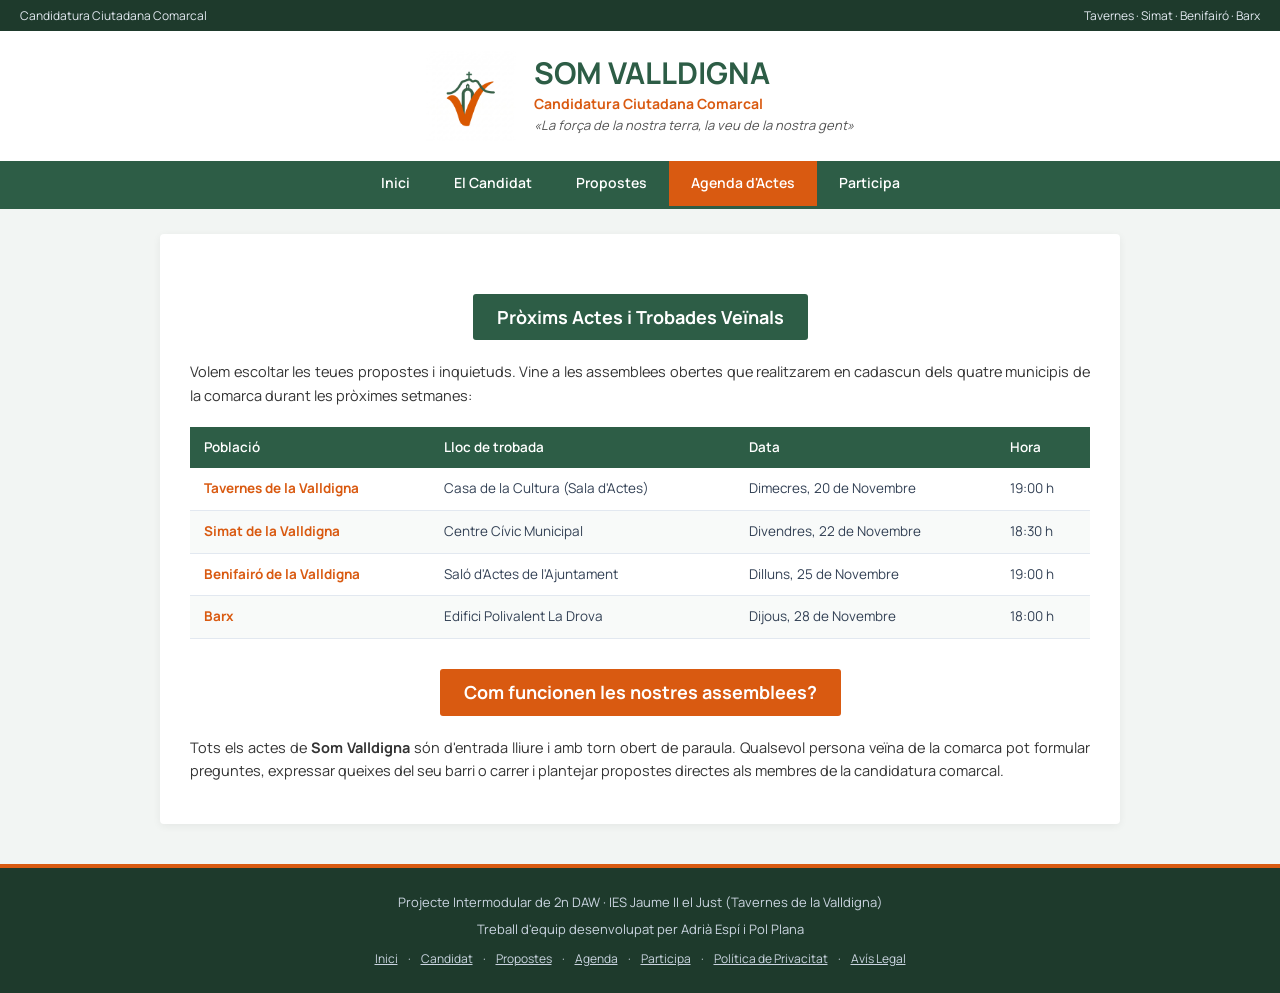
==== web/agenda.html @ f80e4e86 "Afegir pagines del menu de navegacio" ====
<!DOCTYPE html>
<html lang="ca">
<head>
  <meta charset="UTF-8">
  <meta name="viewport" content="width=device-width, initial-scale=1.0">
  <title>Agenda d'Actes i Trobades - Som Valldigna</title>
  <link rel="stylesheet" href="https://fonts.googleapis.com/css2?family=Manrope:wght@400;600;700&display=swap">
  <link rel="stylesheet" href="style.css">
</head>
<body>

  <header>
    <div class="barra">
      <span>Candidatura Ciutadana Comarcal</span>
      <span>Tavernes · Simat · Benifairó · Barx</span>
    </div>

    <div class="logo">
      <img src="assets/logoFinal.jpg" alt="Logo Som Valldigna">
      <div>
        <h1>SOM VALLDIGNA</h1>
        <p class="subtitol">Candidatura Ciutadana Comarcal</p>
        <p class="lema">«La força de la nostra terra, la veu de la nostra gent»</p>
      </div>
    </div>

    <nav>
      <ul>
        <li><a href="index.html">Inici</a></li>
        <li><a href="candidat.html">El Candidat</a></li>
        <li><a href="programa.html">Propostes</a></li>
        <li><a href="agenda.html" class="actiu">Agenda d'Actes</a></li>
        <li><a href="participa.html">Participa</a></li>
      </ul>
    </nav>
  </header>

  <main>
    <h2 class="verd">Pròxims Actes i Trobades Veïnals</h2>
    <p>
      Volem escoltar les teues propostes i inquietuds. Vine a les assemblees obertes que realitzarem en cadascun dels quatre municipis de la comarca durant les pròximes setmanes:
    </p>

    <table class="taula-agenda">
      <thead>
        <tr>
          <th>Població</th>
          <th>Lloc de trobada</th>
          <th>Data</th>
          <th>Hora</th>
        </tr>
      </thead>
      <tbody>
        <tr>
          <td class="poble">Tavernes de la Valldigna</td>
          <td>Casa de la Cultura (Sala d'Actes)</td>
          <td>Dimecres, 20 de Novembre</td>
          <td>19:00 h</td>
        </tr>
        <tr>
          <td class="poble">Simat de la Valldigna</td>
          <td>Centre Cívic Municipal</td>
          <td>Divendres, 22 de Novembre</td>
          <td>18:30 h</td>
        </tr>
        <tr>
          <td class="poble">Benifairó de la Valldigna</td>
          <td>Saló d'Actes de l'Ajuntament</td>
          <td>Dilluns, 25 de Novembre</td>
          <td>19:00 h</td>
        </tr>
        <tr>
          <td class="poble">Barx</td>
          <td>Edifici Polivalent La Drova</td>
          <td>Dijous, 28 de Novembre</td>
          <td>18:00 h</td>
        </tr>
      </tbody>
    </table>

    <h2>Com funcionen les nostres assemblees?</h2>
    <p>
      Tots els actes de <strong>Som Valldigna</strong> són d'entrada lliure i amb torn obert de paraula. Qualsevol persona veïna de la comarca pot formular preguntes, expressar queixes del seu barri o carrer i plantejar propostes directes als membres de la candidatura comarcal.
    </p>
  </main>

  <footer>
    <p>Projecte Intermodular de 2n DAW · IES Jaume II el Just (Tavernes de la Valldigna)</p>
    <p>Treball d'equip desenvolupat per Adrià Espí i Pol Plana</p>
    <div class="links">
      <a href="index.html">Inici</a> ·
      <a href="candidat.html">Candidat</a> ·
      <a href="programa.html">Propostes</a> ·
      <a href="agenda.html">Agenda</a> ·
      <a href="participa.html">Participa</a> ·
      <a href="#">Política de Privacitat</a> ·
      <a href="#">Avís Legal</a>
    </div>
  </footer>

</body>
</html>
---- web/style.css ----
* {
  margin: 0;
  padding: 0;
  box-sizing: border-box;
  font-family: "Manrope", sans-serif;
}
body {
  background: #f2f5f3;
  color: #2b2d42;
  line-height: 1.6;
}
a {
  text-decoration: none;
  color: inherit;
}

header {
  background: #fff;
  border-bottom: 3px solid #2d5d46;
}
.barra,
footer {
  background: #1e3a2c;
}
.barra {
  color: #e2e8f0;
  font-size: 12px;
  padding: 6px 20px;
  display: flex;
  justify-content: space-between;
}

.logo {
  display: flex;
  justify-content: center;
  align-items: center;
  gap: 18px;
  padding: 20px;
}
.logo img {
  height: 90px;
  width: auto;
  object-fit: contain;
}
.logo h1,
.candidat h3 {
  color: #2d5d46;
}
.logo h1 {
  font-size: 30px;
  line-height: 1.1;
}
.subtitol,
.carrec {
  color: #d95a11;
  font-weight: 700;
}
.subtitol {
  font-size: 14px;
  margin-top: 4px;
}
.lema {
  font-size: 13px;
  color: #555;
  font-style: italic;
}

nav,
.verd {
  background: #2d5d46;
}
nav ul {
  display: flex;
  justify-content: center;
  list-style: none;
  flex-wrap: wrap;
}
nav a {
  display: block;
  color: #fff;
  padding: 11px 22px;
  font-weight: 600;
  font-size: 14px;
  transition: background-color 0.2s ease;
}
nav a:hover,
nav .actiu,
h2 {
  background: #d95a11;
  color: #fff;
}

main {
  max-width: 960px;
  margin: 25px auto;
  background: #fff;
  padding: 30px;
  border-radius: 4px;
  box-shadow: 0 2px 8px rgba(0, 0, 0, 0.06);
}
main p {
  font-size: 14.5px;
  color: #333;
  margin-bottom: 12px;
  text-align: justify;
}
h2 {
  padding: 9px 24px;
  font-size: 18px;
  width: fit-content;
  margin: 30px auto 20px;
  border-radius: 3px;
}

/* Candidat */
.candidat {
  display: flex;
  gap: 25px;
  align-items: center;
  background: #f9fbf9;
  border: 1px solid #dbe7df;
  border-left: 5px solid #2d5d46;
  padding: 20px;
  border-radius: 4px;
  margin: 20px 0;
}
.candidat img {
  width: 170px;
  height: 210px;
  object-fit: cover;
  border-radius: 4px;
  border: 2px solid #2d5d46;
}
.candidat h3 {
  font-size: 20px;
  margin-bottom: 4px;
}
.carrec {
  font-size: 13px;
  text-transform: uppercase;
  margin-bottom: 10px;
}
.candidat p {
  font-size: 14px;
  color: #444;
  margin-bottom: 8px;
}

/* Equip i llista */
.llista-equip {
  display: flex;
  flex-direction: column;
  gap: 15px;
  margin: 20px 0;
}
.membre-equip {
  background: #fafbfa;
  border: 1px solid #e1e7e3;
  border-left: 4px solid #2d5d46;
  padding: 16px 20px;
  border-radius: 3px;
}
.membre-equip h4 {
  color: #2d5d46;
  font-size: 16px;
  margin-bottom: 4px;
}
.membre-equip .rol {
  color: #d95a11;
  font-size: 12.5px;
  font-weight: 700;
  text-transform: uppercase;
  margin-bottom: 6px;
}
.membre-equip p {
  font-size: 13.5px;
  color: #444;
  margin-bottom: 0;
}

/* Filtre comarcal */
.filtre-comarcal {
  display: flex;
  justify-content: center;
  gap: 10px;
  margin: 20px 0 25px;
  flex-wrap: wrap;
}
.filtre-btn {
  background: #eaf2ec;
  color: #2d5d46;
  border: 1px solid #c8dcd0;
  padding: 6px 14px;
  border-radius: 20px;
  font-size: 13px;
  font-weight: 600;
  cursor: pointer;
  transition: all 0.2s ease;
}
.filtre-btn:hover,
.filtre-btn.actiu {
  background: #2d5d46;
  color: #fff;
  border-color: #2d5d46;
}

/* Targetes propostes */
.galeria-propostes {
  display: flex;
  flex-wrap: wrap;
  gap: 18px;
  margin: 20px 0;
}
.tarja-proposta {
  flex: 1 1 calc(50% - 18px);
  background: #fafbfa;
  border: 1px solid #e1e7e3;
  border-top: 4px solid #2d5d46;
  padding: 18px 20px;
  border-radius: 3px;
}
.tarja-proposta:nth-child(even) {
  border-top-color: #d95a11;
}
.tarja-proposta h3,
.tarja-proposta h4 {
  font-size: 16px;
  color: #2d5d46;
  margin-bottom: 8px;
  font-weight: 700;
}
.tarja-proposta p {
  font-size: 13.5px;
  color: #4b5563;
  line-height: 1.55;
  margin-bottom: 8px;
}
.tarja-proposta ul {
  padding-left: 20px;
  margin-top: 8px;
  font-size: 13.5px;
  color: #4b5563;
}
.tarja-proposta li {
  margin-bottom: 6px;
}

/* Taula Agenda */
.taula-agenda {
  width: 100%;
  border-collapse: collapse;
  margin: 20px 0 25px;
  font-size: 13.5px;
}
.taula-agenda th {
  background: #2d5d46;
  color: #fff;
  padding: 10px 14px;
  text-align: left;
  font-weight: 600;
}
.taula-agenda td {
  padding: 10px 14px;
  border-bottom: 1px solid #e2e8f0;
  color: #334155;
}
.taula-agenda tr:nth-child(even) {
  background: #f8faf9;
}
.taula-agenda .poble {
  font-weight: 700;
  color: #d95a11;
}

/* Formulari Participa */
.formulari-participa {
  max-width: 650px;
  margin: 25px auto 10px;
  background: #fbfdfc;
  padding: 25px;
  border: 1px solid #dbe7df;
  border-top: 4px solid #d95a11;
  border-radius: 4px;
}
.camp-formulari {
  margin-bottom: 16px;
}
.camp-formulari label {
  display: block;
  font-size: 13.5px;
  font-weight: 600;
  color: #2d5d46;
  margin-bottom: 6px;
}
.camp-formulari input[type="text"],
.camp-formulari input[type="email"],
.camp-formulari input[type="tel"],
.camp-formulari select,
.camp-formulari textarea {
  width: 100%;
  padding: 9px 12px;
  font-size: 14px;
  border: 1px solid #cbd5e1;
  border-radius: 3px;
  font-family: inherit;
  background: #fff;
  color: #2b2d42;
}
.camp-formulari input:focus,
.camp-formulari select:focus,
.camp-formulari textarea:focus {
  outline: none;
  border-color: #2d5d46;
  box-shadow: 0 0 0 2px rgba(45, 93, 70, 0.2);
}
.clausula-rgpd {
  background: #f1f6f3;
  border: 1px solid #d0e0d6;
  padding: 12px 14px;
  border-radius: 3px;
  margin: 18px 0;
}
.clausula-rgpd p {
  font-size: 11.5px;
  color: #555;
  margin-bottom: 8px;
  text-align: left;
  line-height: 1.45;
}
.casella-rgpd {
  display: flex;
  align-items: flex-start;
  gap: 10px;
}
.casella-rgpd input[type="checkbox"] {
  margin-top: 3px;
  accent-color: #2d5d46;
}
.casella-rgpd label {
  font-size: 12.5px;
  color: #2b2d42;
  font-weight: 600;
  line-height: 1.4;
}
.boto-enviar {
  background: #d95a11;
  color: #fff;
  border: none;
  padding: 12px 28px;
  font-size: 15px;
  font-weight: 700;
  border-radius: 3px;
  cursor: pointer;
  transition: background-color 0.2s ease;
  width: 100%;
}
.boto-enviar:hover {
  background: #b8490a;
}
.missatge-exit {
  display: none;
  background: #eaf2ec;
  border: 1px solid #2d5d46;
  color: #2d5d46;
  padding: 14px;
  border-radius: 3px;
  margin-top: 15px;
  font-weight: 600;
  text-align: center;
}

/* Footer */
footer {
  color: #cbd5e1;
  padding: 24px 20px;
  margin-top: 40px;
  border-top: 4px solid #d95a11;
  font-size: 13px;
  text-align: center;
}
footer p {
  margin-bottom: 6px;
}
.links {
  margin-top: 10px;
  font-size: 12px;
}
.links a {
  margin: 0 8px;
  text-decoration: underline;
  color: #cbd5e1;
}
.links a:hover {
  color: #fff;
}

/* Responsive */
@media (max-width: 768px) {
  .logo {
    flex-direction: column;
    text-align: center;
    gap: 10px;
  }
  .candidat {
    flex-direction: column;
    text-align: center;
  }
  .tarja-proposta {
    flex: 1 1 100%;
  }
  .barra {
    flex-direction: column;
    text-align: center;
    gap: 4px;
  }
  nav ul {
    flex-direction: column;
    text-align: center;
  }
  nav a {
    padding: 9px 15px;
  }
  .taula-agenda {
    font-size: 12px;
  }
  .taula-agenda th, .taula-agenda td {
    padding: 8px 6px;
  }
}
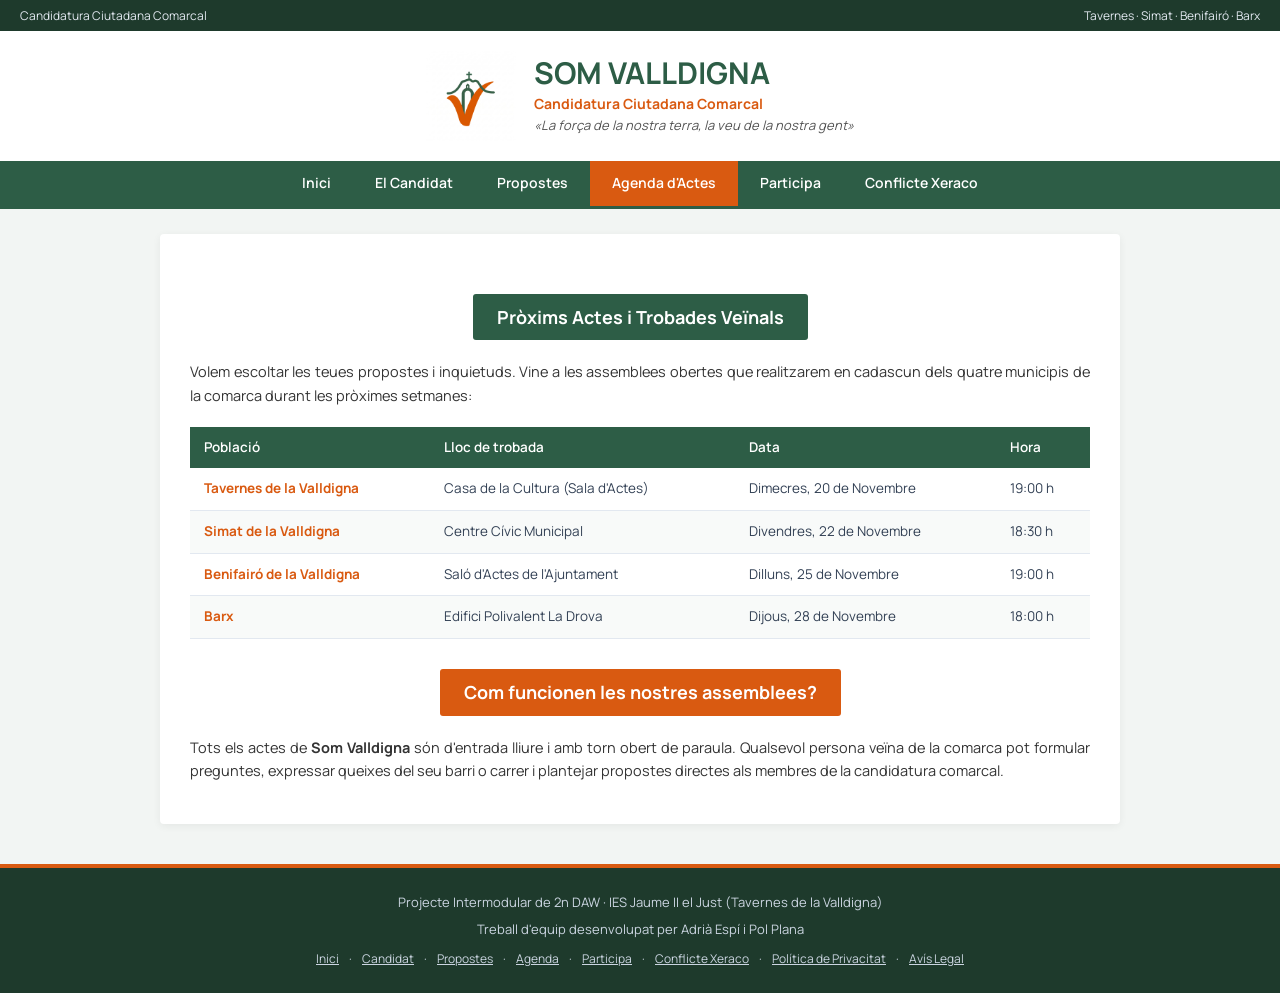
==== commit 7b747bd1: "Estil botons i seccio Conflicte Xeraco" ====
--- a/web/agenda.html
+++ b/web/agenda.html
@@ -31,6 +31,7 @@
         <li><a href="programa.html">Propostes</a></li>
         <li><a href="agenda.html" class="actiu">Agenda d'Actes</a></li>
         <li><a href="participa.html">Participa</a></li>
+        <li><a href="xeraco.html">Conflicte Xeraco</a></li>
       </ul>
     </nav>
   </header>
@@ -93,6 +94,7 @@
       <a href="programa.html">Propostes</a> ·
       <a href="agenda.html">Agenda</a> ·
       <a href="participa.html">Participa</a> ·
+      <a href="xeraco.html">Conflicte Xeraco</a> ·
       <a href="#">Política de Privacitat</a> ·
       <a href="#">Avís Legal</a>
     </div>
--- a/web/style.css
+++ b/web/style.css
@@ -178,30 +178,44 @@
   margin-bottom: 0;
 }
 
-/* Filtre comarcal */
+/* Botons de Filtre Comarcal amb estil modern i visible */
 .filtre-comarcal {
   display: flex;
   justify-content: center;
-  gap: 10px;
-  margin: 20px 0 25px;
+  align-items: center;
+  gap: 12px;
+  margin: 24px 0 20px;
   flex-wrap: wrap;
 }
-.filtre-btn {
-  background: #eaf2ec;
-  color: #2d5d46;
-  border: 1px solid #c8dcd0;
-  padding: 6px 14px;
-  border-radius: 20px;
-  font-size: 13px;
-  font-weight: 600;
+.filtre-btn,
+button.filtre-btn {
+  appearance: none;
+  -webkit-appearance: none;
+  background-color: #ffffff;
+  color: #2d5d46;
+  border: 2px solid #2d5d46;
+  padding: 9px 18px;
+  border-radius: 25px;
+  font-size: 14px;
+  font-weight: 700;
   cursor: pointer;
-  transition: all 0.2s ease;
-}
-.filtre-btn:hover,
-.filtre-btn.actiu {
-  background: #2d5d46;
-  color: #fff;
+  box-shadow: 0 2px 4px rgba(45, 93, 70, 0.12);
+  transition: all 0.25s ease-in-out;
+  outline: none;
+}
+.filtre-btn:hover {
+  background-color: #d95a11;
+  color: #ffffff;
+  border-color: #d95a11;
+  transform: translateY(-2px);
+  box-shadow: 0 4px 8px rgba(217, 90, 17, 0.25);
+}
+.filtre-btn.actiu,
+button.filtre-btn.actiu {
+  background-color: #2d5d46;
+  color: #ffffff;
   border-color: #2d5d46;
+  box-shadow: 0 3px 6px rgba(45, 93, 70, 0.3);
 }
 
 /* Targetes propostes */
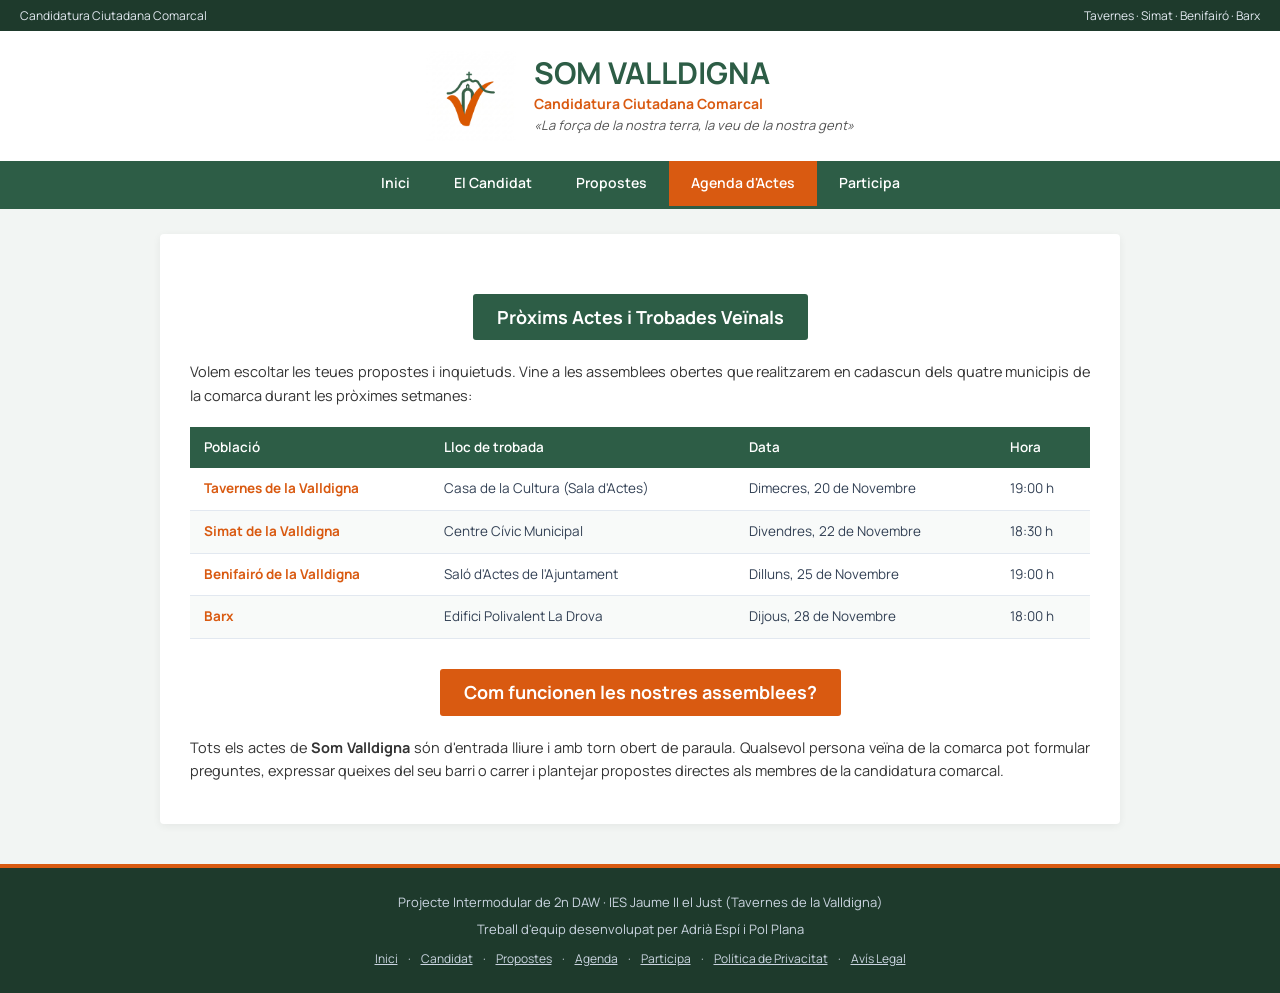
==== commit 0c38e485: "Eliminar pagina i enllacos de Xeraco" ====
--- a/web/agenda.html
+++ b/web/agenda.html
@@ -31,7 +31,6 @@
         <li><a href="programa.html">Propostes</a></li>
         <li><a href="agenda.html" class="actiu">Agenda d'Actes</a></li>
         <li><a href="participa.html">Participa</a></li>
-        <li><a href="xeraco.html">Conflicte Xeraco</a></li>
       </ul>
     </nav>
   </header>
@@ -94,7 +93,6 @@
       <a href="programa.html">Propostes</a> ·
       <a href="agenda.html">Agenda</a> ·
       <a href="participa.html">Participa</a> ·
-      <a href="xeraco.html">Conflicte Xeraco</a> ·
       <a href="#">Política de Privacitat</a> ·
       <a href="#">Avís Legal</a>
     </div>
--- a/web/style.css
+++ b/web/style.css
@@ -112,7 +112,6 @@
   border-radius: 3px;
 }
 
-/* Candidat */
 .candidat {
   display: flex;
   gap: 25px;
@@ -146,7 +145,6 @@
   margin-bottom: 8px;
 }
 
-/* Equip i llista */
 .llista-equip {
   display: flex;
   flex-direction: column;
@@ -178,13 +176,12 @@
   margin-bottom: 0;
 }
 
-/* Botons de Filtre Comarcal amb estil modern i visible */
 .filtre-comarcal {
   display: flex;
   justify-content: center;
   align-items: center;
-  gap: 12px;
-  margin: 24px 0 20px;
+  gap: 10px;
+  margin: 20px 0;
   flex-wrap: wrap;
 }
 .filtre-btn,
@@ -194,31 +191,25 @@
   background-color: #ffffff;
   color: #2d5d46;
   border: 2px solid #2d5d46;
-  padding: 9px 18px;
-  border-radius: 25px;
+  padding: 8px 16px;
+  border-radius: 4px;
   font-size: 14px;
-  font-weight: 700;
+  font-weight: 600;
   cursor: pointer;
-  box-shadow: 0 2px 4px rgba(45, 93, 70, 0.12);
-  transition: all 0.25s ease-in-out;
   outline: none;
 }
 .filtre-btn:hover {
   background-color: #d95a11;
   color: #ffffff;
   border-color: #d95a11;
-  transform: translateY(-2px);
-  box-shadow: 0 4px 8px rgba(217, 90, 17, 0.25);
 }
 .filtre-btn.actiu,
 button.filtre-btn.actiu {
   background-color: #2d5d46;
   color: #ffffff;
   border-color: #2d5d46;
-  box-shadow: 0 3px 6px rgba(45, 93, 70, 0.3);
-}
-
-/* Targetes propostes */
+}
+
 .galeria-propostes {
   display: flex;
   flex-wrap: wrap;
@@ -259,7 +250,6 @@
   margin-bottom: 6px;
 }
 
-/* Taula Agenda */
 .taula-agenda {
   width: 100%;
   border-collapse: collapse;
@@ -286,7 +276,6 @@
   color: #d95a11;
 }
 
-/* Formulari Participa */
 .formulari-participa {
   max-width: 650px;
   margin: 25px auto 10px;
@@ -383,7 +372,6 @@
   text-align: center;
 }
 
-/* Footer */
 footer {
   color: #cbd5e1;
   padding: 24px 20px;
@@ -408,7 +396,6 @@
   color: #fff;
 }
 
-/* Responsive */
 @media (max-width: 768px) {
   .logo {
     flex-direction: column;
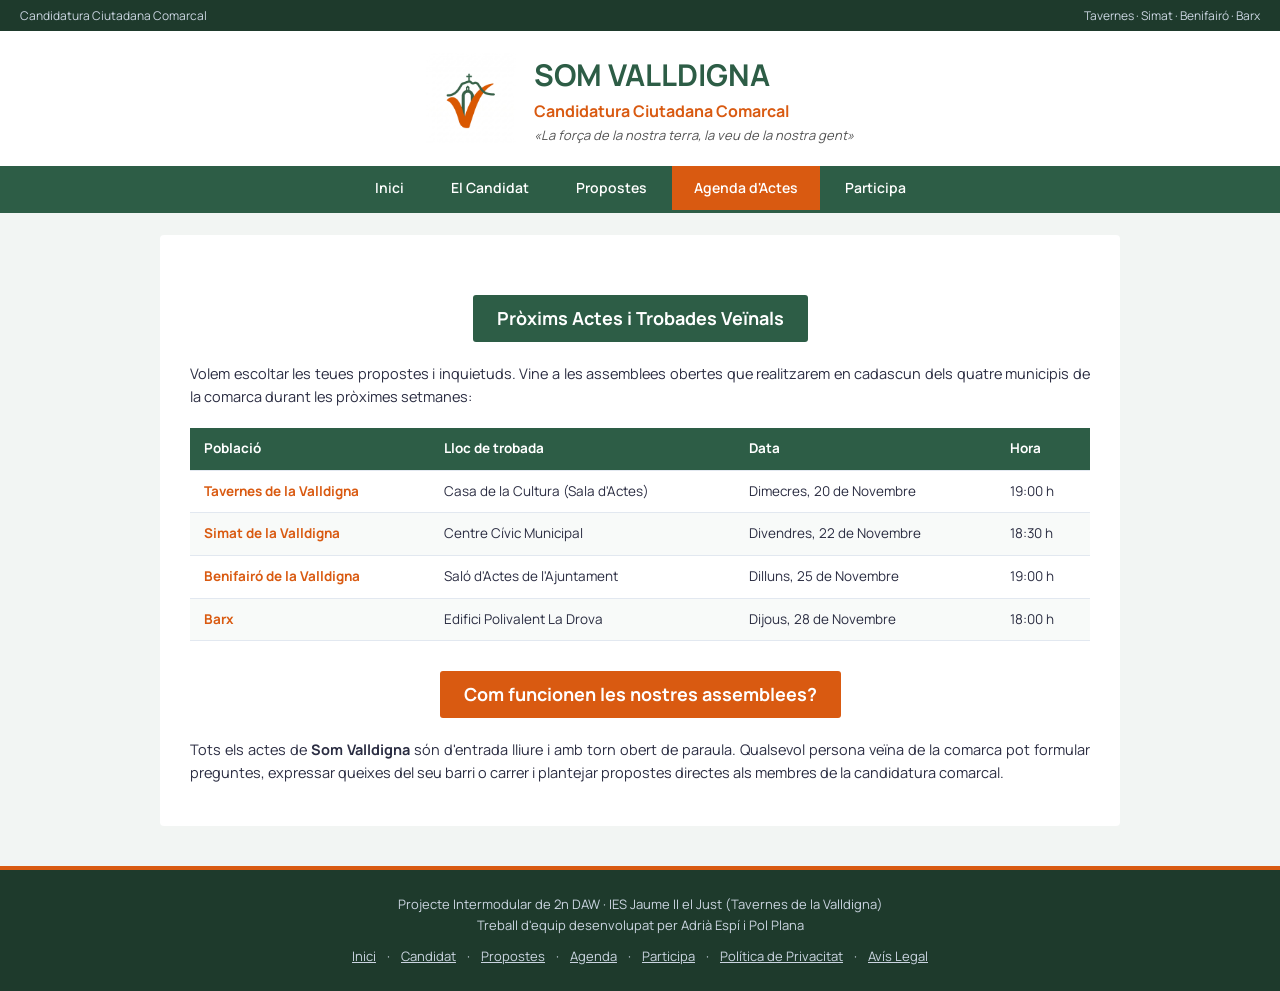
==== commit d7fc3fd5: "Posar noms de classes mes simples" ====
--- a/web/agenda.html
+++ b/web/agenda.html
@@ -41,7 +41,7 @@
       Volem escoltar les teues propostes i inquietuds. Vine a les assemblees obertes que realitzarem en cadascun dels quatre municipis de la comarca durant les pròximes setmanes:
     </p>
 
-    <table class="taula-agenda">
+    <table class="agenda">
       <thead>
         <tr>
           <th>Població</th>
--- a/web/style.css
+++ b/web/style.css
@@ -8,80 +8,87 @@
   background: #f2f5f3;
   color: #2b2d42;
   line-height: 1.6;
+  padding-top: 210px;
 }
 a {
   text-decoration: none;
   color: inherit;
 }
-
 header {
+  position: fixed;
+  top: 0;
+  left: 0;
+  width: 100%;
+  z-index: 1000;
   background: #fff;
   border-bottom: 3px solid #2d5d46;
 }
 .barra,
 footer {
   background: #1e3a2c;
+  color: #cbd5e1;
+  font-size: 12px;
 }
 .barra {
-  color: #e2e8f0;
-  font-size: 12px;
   padding: 6px 20px;
-  display: flex;
-  justify-content: space-between;
-}
-
+}
+.barra span:last-child {
+  float: right;
+}
 .logo {
-  display: flex;
-  justify-content: center;
-  align-items: center;
-  gap: 18px;
+  text-align: center;
   padding: 20px;
 }
 .logo img {
   height: 90px;
-  width: auto;
-  object-fit: contain;
+  vertical-align: middle;
+  margin-right: 15px;
+}
+.logo div {
+  display: inline-block;
+  vertical-align: middle;
+  text-align: left;
 }
 .logo h1,
-.candidat h3 {
+.candidat h3,
+.membre h4,
+.tarja h3,
+.tarja h4 {
   color: #2d5d46;
 }
 .logo h1 {
   font-size: 30px;
-  line-height: 1.1;
 }
 .subtitol,
-.carrec {
+.carrec,
+.membre .rol,
+.agenda .poble {
   color: #d95a11;
   font-weight: 700;
-}
-.subtitol {
-  font-size: 14px;
-  margin-top: 4px;
 }
 .lema {
   font-size: 13px;
   color: #555;
   font-style: italic;
 }
-
 nav,
-.verd {
+.verd,
+.agenda th {
   background: #2d5d46;
+  color: #fff;
 }
 nav ul {
-  display: flex;
-  justify-content: center;
+  text-align: center;
   list-style: none;
-  flex-wrap: wrap;
+}
+nav li {
+  display: inline-block;
 }
 nav a {
   display: block;
-  color: #fff;
   padding: 11px 22px;
   font-weight: 600;
   font-size: 14px;
-  transition: background-color 0.2s ease;
 }
 nav a:hover,
 nav .actiu,
@@ -89,18 +96,15 @@
   background: #d95a11;
   color: #fff;
 }
-
 main {
   max-width: 960px;
   margin: 25px auto;
   background: #fff;
   padding: 30px;
   border-radius: 4px;
-  box-shadow: 0 2px 8px rgba(0, 0, 0, 0.06);
 }
 main p {
   font-size: 14.5px;
-  color: #333;
   margin-bottom: 12px;
   text-align: justify;
 }
@@ -111,320 +115,161 @@
   margin: 30px auto 20px;
   border-radius: 3px;
 }
-
-.candidat {
-  display: flex;
-  gap: 25px;
-  align-items: center;
+.candidat::after,
+.membre::after,
+.propostes::after {
+  content: "";
+  display: table;
+  clear: both;
+}
+.candidat,
+.membre {
   background: #f9fbf9;
   border: 1px solid #dbe7df;
   border-left: 5px solid #2d5d46;
   padding: 20px;
   border-radius: 4px;
   margin: 20px 0;
-}
-.candidat img {
+  transition: 0.25s;
+}
+.candidat:hover,
+.membre:hover {
+  transform: scale(1.02);
+  border-left-color: #d95a11;
+}
+.candidat img,
+.membre img {
+  float: left;
+  border: 2px solid #2d5d46;
+  border-radius: 4px;
   width: 170px;
   height: 210px;
-  object-fit: cover;
-  border-radius: 4px;
-  border: 2px solid #2d5d46;
-}
-.candidat h3 {
-  font-size: 20px;
-  margin-bottom: 4px;
-}
-.carrec {
-  font-size: 13px;
-  text-transform: uppercase;
-  margin-bottom: 10px;
-}
-.candidat p {
-  font-size: 14px;
-  color: #444;
-  margin-bottom: 8px;
-}
-
-.llista-equip {
-  display: flex;
-  flex-direction: column;
-  gap: 15px;
+  margin-right: 25px;
+}
+.membre img {
+  width: 90px;
+  height: 110px;
+  margin-right: 20px;
+}
+.info {
+  overflow: hidden;
+}
+.filtre {
+  text-align: center;
   margin: 20px 0;
 }
-.membre-equip {
-  background: #fafbfa;
-  border: 1px solid #e1e7e3;
-  border-left: 4px solid #2d5d46;
-  padding: 16px 20px;
-  border-radius: 3px;
-}
-.membre-equip h4 {
-  color: #2d5d46;
-  font-size: 16px;
-  margin-bottom: 4px;
-}
-.membre-equip .rol {
-  color: #d95a11;
-  font-size: 12.5px;
-  font-weight: 700;
-  text-transform: uppercase;
-  margin-bottom: 6px;
-}
-.membre-equip p {
-  font-size: 13.5px;
-  color: #444;
-  margin-bottom: 0;
-}
-
-.filtre-comarcal {
-  display: flex;
-  justify-content: center;
-  align-items: center;
-  gap: 10px;
-  margin: 20px 0;
-  flex-wrap: wrap;
-}
-.filtre-btn,
-button.filtre-btn {
-  appearance: none;
-  -webkit-appearance: none;
-  background-color: #ffffff;
+.btn {
+  background: #fff;
   color: #2d5d46;
   border: 2px solid #2d5d46;
   padding: 8px 16px;
   border-radius: 4px;
-  font-size: 14px;
   font-weight: 600;
   cursor: pointer;
-  outline: none;
-}
-.filtre-btn:hover {
-  background-color: #d95a11;
-  color: #ffffff;
+  margin: 4px;
+}
+.btn:hover,
+.btn.actiu {
+  background: #2d5d46;
+  color: #fff;
+}
+.btn:hover {
+  background: #d95a11;
   border-color: #d95a11;
 }
-.filtre-btn.actiu,
-button.filtre-btn.actiu {
-  background-color: #2d5d46;
-  color: #ffffff;
-  border-color: #2d5d46;
-}
-
-.galeria-propostes {
-  display: flex;
-  flex-wrap: wrap;
-  gap: 18px;
-  margin: 20px 0;
-}
-.tarja-proposta {
-  flex: 1 1 calc(50% - 18px);
+.tarja {
+  width: 48%;
+  float: left;
+  margin: 0 4% 18px 0;
+  padding: 18px 20px;
   background: #fafbfa;
   border: 1px solid #e1e7e3;
   border-top: 4px solid #2d5d46;
-  padding: 18px 20px;
   border-radius: 3px;
 }
-.tarja-proposta:nth-child(even) {
+.tarja:nth-child(2n) {
+  margin-right: 0;
   border-top-color: #d95a11;
 }
-.tarja-proposta h3,
-.tarja-proposta h4 {
-  font-size: 16px;
-  color: #2d5d46;
-  margin-bottom: 8px;
-  font-weight: 700;
-}
-.tarja-proposta p {
+.tarja ul {
+  padding-left: 20px;
+}
+.agenda {
+  width: 100%;
+  border-collapse: collapse;
+  margin: 20px 0;
   font-size: 13.5px;
-  color: #4b5563;
-  line-height: 1.55;
-  margin-bottom: 8px;
-}
-.tarja-proposta ul {
-  padding-left: 20px;
-  margin-top: 8px;
-  font-size: 13.5px;
-  color: #4b5563;
-}
-.tarja-proposta li {
-  margin-bottom: 6px;
-}
-
-.taula-agenda {
-  width: 100%;
-  border-collapse: collapse;
-  margin: 20px 0 25px;
-  font-size: 13.5px;
-}
-.taula-agenda th {
-  background: #2d5d46;
-  color: #fff;
+}
+.agenda th,
+.agenda td {
   padding: 10px 14px;
   text-align: left;
-  font-weight: 600;
-}
-.taula-agenda td {
-  padding: 10px 14px;
   border-bottom: 1px solid #e2e8f0;
-  color: #334155;
-}
-.taula-agenda tr:nth-child(even) {
+}
+.agenda tr:nth-child(even) {
   background: #f8faf9;
 }
-.taula-agenda .poble {
-  font-weight: 700;
-  color: #d95a11;
-}
-
-.formulari-participa {
+.form {
   max-width: 650px;
-  margin: 25px auto 10px;
+  margin: 25px auto;
+  padding: 25px;
   background: #fbfdfc;
-  padding: 25px;
   border: 1px solid #dbe7df;
   border-top: 4px solid #d95a11;
-  border-radius: 4px;
-}
-.camp-formulari {
+}
+.camp {
   margin-bottom: 16px;
 }
-.camp-formulari label {
+.camp label {
   display: block;
-  font-size: 13.5px;
   font-weight: 600;
   color: #2d5d46;
   margin-bottom: 6px;
 }
-.camp-formulari input[type="text"],
-.camp-formulari input[type="email"],
-.camp-formulari input[type="tel"],
-.camp-formulari select,
-.camp-formulari textarea {
+.camp input,
+.camp select,
+.camp textarea {
   width: 100%;
   padding: 9px 12px;
-  font-size: 14px;
   border: 1px solid #cbd5e1;
   border-radius: 3px;
-  font-family: inherit;
-  background: #fff;
-  color: #2b2d42;
-}
-.camp-formulari input:focus,
-.camp-formulari select:focus,
-.camp-formulari textarea:focus {
-  outline: none;
-  border-color: #2d5d46;
-  box-shadow: 0 0 0 2px rgba(45, 93, 70, 0.2);
-}
-.clausula-rgpd {
-  background: #f1f6f3;
-  border: 1px solid #d0e0d6;
-  padding: 12px 14px;
-  border-radius: 3px;
-  margin: 18px 0;
-}
-.clausula-rgpd p {
-  font-size: 11.5px;
-  color: #555;
-  margin-bottom: 8px;
-  text-align: left;
-  line-height: 1.45;
-}
-.casella-rgpd {
-  display: flex;
-  align-items: flex-start;
-  gap: 10px;
-}
-.casella-rgpd input[type="checkbox"] {
-  margin-top: 3px;
-  accent-color: #2d5d46;
-}
-.casella-rgpd label {
-  font-size: 12.5px;
-  color: #2b2d42;
-  font-weight: 600;
-  line-height: 1.4;
-}
-.boto-enviar {
+}
+.enviar {
   background: #d95a11;
   color: #fff;
   border: none;
-  padding: 12px 28px;
+  padding: 12px;
   font-size: 15px;
   font-weight: 700;
-  border-radius: 3px;
   cursor: pointer;
-  transition: background-color 0.2s ease;
-  width: 100%;
-}
-.boto-enviar:hover {
-  background: #b8490a;
-}
-.missatge-exit {
+  width: 100%;
+}
+.exit {
   display: none;
   background: #eaf2ec;
   border: 1px solid #2d5d46;
   color: #2d5d46;
   padding: 14px;
-  border-radius: 3px;
   margin-top: 15px;
   font-weight: 600;
   text-align: center;
 }
-
+.parallax {
+  background: url("assets/valldigna_parallax.jpg") center/cover no-repeat fixed;
+  height: 350px;
+  margin: 25px 0;
+}
 footer {
-  color: #cbd5e1;
   padding: 24px 20px;
   margin-top: 40px;
   border-top: 4px solid #d95a11;
   font-size: 13px;
   text-align: center;
 }
-footer p {
-  margin-bottom: 6px;
-}
 .links {
   margin-top: 10px;
-  font-size: 12px;
 }
 .links a {
   margin: 0 8px;
   text-decoration: underline;
-  color: #cbd5e1;
-}
-.links a:hover {
-  color: #fff;
-}
-
-@media (max-width: 768px) {
-  .logo {
-    flex-direction: column;
-    text-align: center;
-    gap: 10px;
-  }
-  .candidat {
-    flex-direction: column;
-    text-align: center;
-  }
-  .tarja-proposta {
-    flex: 1 1 100%;
-  }
-  .barra {
-    flex-direction: column;
-    text-align: center;
-    gap: 4px;
-  }
-  nav ul {
-    flex-direction: column;
-    text-align: center;
-  }
-  nav a {
-    padding: 9px 15px;
-  }
-  .taula-agenda {
-    font-size: 12px;
-  }
-  .taula-agenda th, .taula-agenda td {
-    padding: 8px 6px;
-  }
-}
+}
